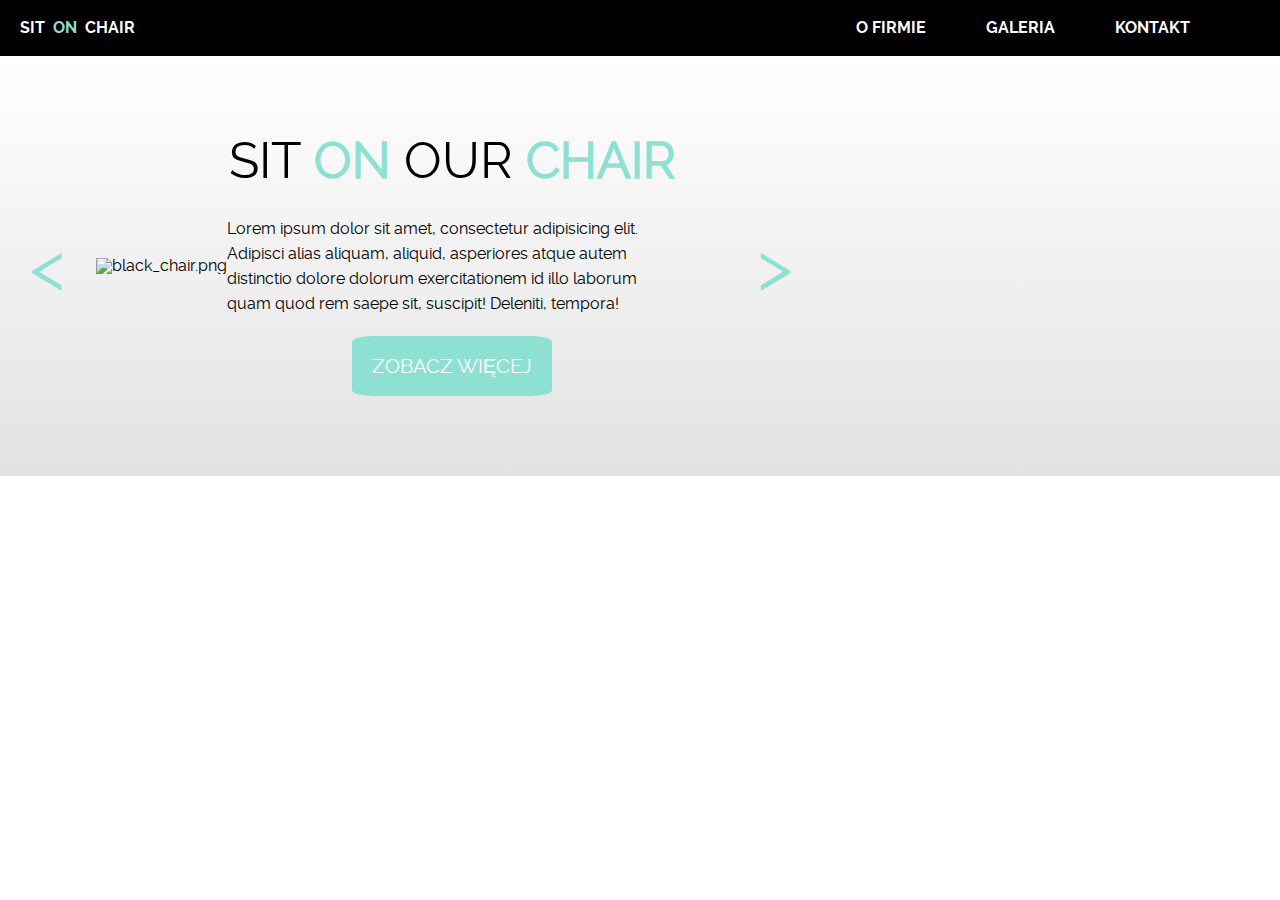
==== index.html @ efcd1d14 "Section 1 skonczony, trzeba bedzie go kiedys powiekszyc" ====
<!DOCTYPE html>
<html lang="en">
<head>
    <meta charset="UTF-8">
    <title>Kacper Prosniak - Project Module 1</title>
    <link rel="stylesheet" href="css/reset.css"/>
    <link rel="stylesheet" href="css/style.css"/>
</head>
<body>
<header>
    <nav class="container">
        <p>SIT <span>ON</span> CHAIR</p>
        <div>
        <ul class="firma">
            <li><a href="#">O FIRMIE</a>
            <ul class="dropdown">
                <li><a href="#">Aktualnosci</a></li>
                <li><a href="#">Nasz team</a></li>
                <li><a href="#">Historia</a></li>
            </ul>
            </li>
            <li><a href="#">GALERIA</a></li>
            <li><a href="#">KONTAKT</a></li>
        </ul>
        </div>
    </nav>
</header>

<section class="section1">
    <div class="container">
        <div class="section1div1"><a href=""> < </a></div>
        <ul>
            <li>
                <img src="images/black_chair.png/" alt="black_chair.png"/>
                <div class="insideSection1">
                    <h2>SIT <span>ON</span> OUR <span>CHAIR</span></h2>
                    <p>Lorem ipsum dolor sit amet, consectetur adipisicing elit. Adipisci alias aliquam, aliquid, asperiores atque autem distinctio dolore dolorum exercitationem id illo laborum quam quod rem saepe sit, suscipit! Deleniti, tempora!</p>
                    <a href="#">ZOBACZ WIĘCEJ</a>
                </div>
            </li>
        </ul>
        <div class="section1div2"><a href=""> > </a></div>
    </div>
</section>

<footer></footer>

</body>
</html>
---- css/style.css ----
@font-face {
    font-family: "Raleway";
    src: url("../raleway/raleway-regular-webfont.woff") format("woff"), url("../raleway/raleway-regular-webfont.woff2") format("woff2");
    font-weight: normal;
}

@font-face {
    font-family: "RalewayLight";
    src: url("../raleway/raleway-light-webfont.woff") format("woff"), url("../raleway/raleway-light-webfont.woff2") format("woff2");
    font-weight: normal;
}

@font-face {
    font-family: "RalewayBold";
    src: url("../raleway/raleway-bold-webfont.woff") format("woff"), url("../raleway/raleway-bold-webfont.woff2") format("woff2");
    font-weight: normal;
}

body {
    font-family: "Raleway", sans-serif;
    font-weight: normal;
}

.container {
    width: 1280px;
    margin: 0 auto;
}

header {
    color: white;
    background: black;
    width: 100%;
    font-family: "RalewayBold", sans-serif;
}

header nav {
    display: flex;
    justify-content: space-between;
    padding: 20px;
}

header p {
    display: flex;
    align-self: center;

}

header span {
    padding: 0 8px;
    color: #8de0d2;
}

header nav .firma {
    display: flex;
    padding-right: 40px;
}

header li {
    padding: 0 30px;
}

header a {
    text-decoration: none;
    color: white;
}

.dropdown {
    font-family: "Raleway", sans-serif;
    position: absolute;
    padding-top: 38px;
}

ul {
    list-style: none;
}

.firma li {
    position: relative;
}

ul li:hover .dropdown {
    display: block;
}

.dropdown {
    display: none;
}

.dropdown:hover {
    display: block;
}



.dropdown li {
    padding: 9px;
    position: relative;
    background-color: black;
    left: calc(50% - 68px);
    bottom: 17px;

}

.dropdown:before {
    content: "";
    width: 0;
    height: 0;
    display: block;
    border-bottom: 13px solid black;
    border-left: 13px solid transparent;
    border-right: 13px solid transparent;
    position: relative;
    left: 24px;
    bottom: 17px;
}

.section1 {
    width: 100%;
    background: linear-gradient(white, #e2e2e2);
    padding: 80px 0;
}

.section1 div ul li {
    display: flex;
    align-items: center;
}

.section1 div ul li div {
    display: flex;
    align-items: center;
    flex-direction: column;
}

.insideSection1 h2 {
    font-size: 50px;
    margin-bottom: 30px;
}

.insideSection1 span {
    color: #8de0d2;
    font-weight: bold;
}

.insideSection1 p {
    margin-bottom: 20px;
    width: 450px;
    line-height: 25px;
}

.insideSection1 a {
    width: 200px;
    height: 60px;
    color: white;
    font-size: 20px;
    background-color: #8de0d2;
    border-radius: 10%;
    text-decoration: none;
    display: flex;
    justify-content: center;
    align-items: center;
}

.section1div1, .section1div2 {
    font-size: 70px;
    display: flex;
    color: #8de0d2;
    text-decoration: none;
}

section > div {
    display: flex;
    flex-direction: row;
    align-items: center;
}

.section1div1 a, .section1div2 a{
    font-size: 70px;
    display: flex;
    color: #8de0d2;
    text-decoration: none;
    padding: 0 30px;
}

.section1div2 a {
    padding-left: 80px;
}
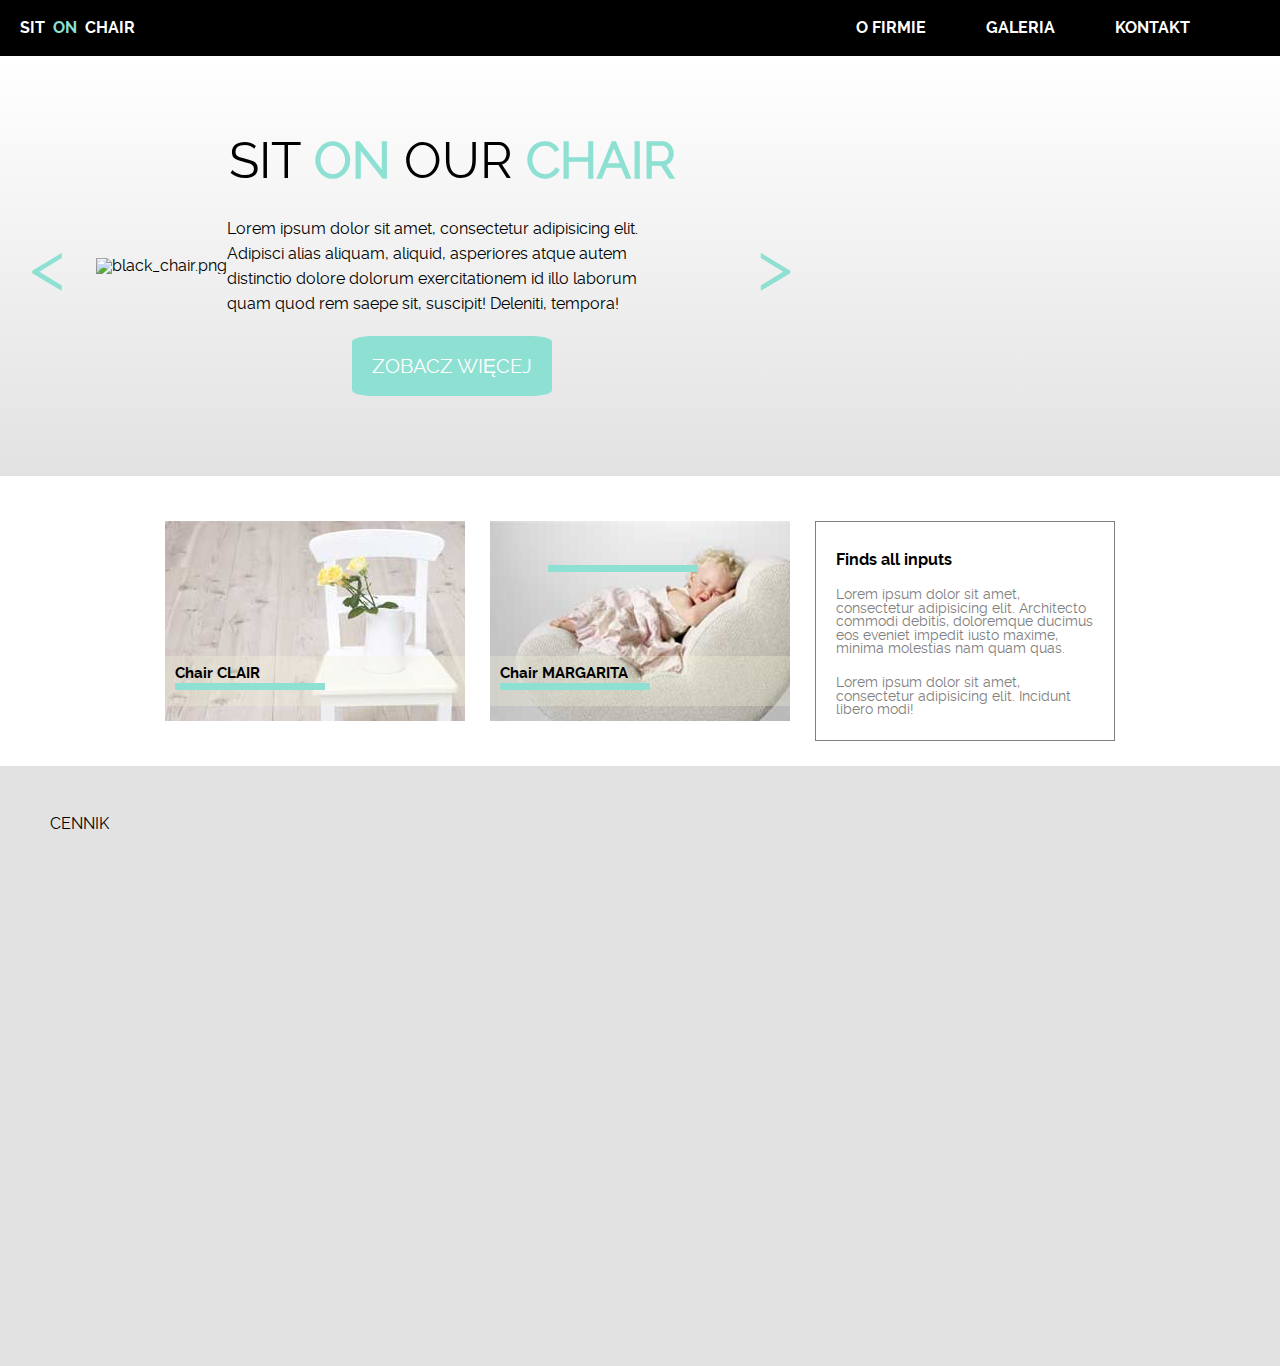
==== commit 573c944d: "Sekcja 2 skonczona, poczatek sekcji 3" ====
--- a/index.html
+++ b/index.html
@@ -11,17 +11,18 @@
     <nav class="container">
         <p>SIT <span>ON</span> CHAIR</p>
         <div>
-        <ul class="firma">
-            <li><a href="#">O FIRMIE</a>
-            <ul class="dropdown">
-                <li><a href="#">Aktualnosci</a></li>
-                <li><a href="#">Nasz team</a></li>
-                <li><a href="#">Historia</a></li>
+            <ul class="firma">
+                <li><a href="#">O FIRMIE</a>
+                    <ul class="dropdown">
+                        <!-- Tutaj wlatuje wyskakujace okienko -->
+                        <li><a href="#">Aktualnosci</a></li>
+                        <li><a href="#">Nasz team</a></li>
+                        <li><a href="#">Historia</a></li>
+                    </ul>
+                </li>
+                <li><a href="#">GALERIA</a></li>
+                <li><a href="#">KONTAKT</a></li>
             </ul>
-            </li>
-            <li><a href="#">GALERIA</a></li>
-            <li><a href="#">KONTAKT</a></li>
-        </ul>
         </div>
     </nav>
 </header>
@@ -34,7 +35,9 @@
                 <img src="images/black_chair.png/" alt="black_chair.png"/>
                 <div class="insideSection1">
                     <h2>SIT <span>ON</span> OUR <span>CHAIR</span></h2>
-                    <p>Lorem ipsum dolor sit amet, consectetur adipisicing elit. Adipisci alias aliquam, aliquid, asperiores atque autem distinctio dolore dolorum exercitationem id illo laborum quam quod rem saepe sit, suscipit! Deleniti, tempora!</p>
+                    <p>Lorem ipsum dolor sit amet, consectetur adipisicing elit. Adipisci alias aliquam, aliquid,
+                        asperiores atque autem distinctio dolore dolorum exercitationem id illo laborum quam quod rem
+                        saepe sit, suscipit! Deleniti, tempora!</p>
                     <a href="#">ZOBACZ WIĘCEJ</a>
                 </div>
             </li>
@@ -43,6 +46,32 @@
     </div>
 </section>
 
+<section class="section2">
+    <div class="section2div">
+        <div class="clair">
+            <p>Chair CLAIR</p>
+        </div>
+        <div class="margarita">
+            <p>Chair MARGARITA</p>
+        </div>
+        <div class="section2div2">
+            <h3>Finds all inputs</h3>
+            <p>Lorem ipsum dolor sit amet, consectetur adipisicing elit. Architecto commodi debitis, doloremque ducimus
+                eos eveniet impedit iusto maxime, minima molestias nam quam quas.</p>
+            <p>Lorem ipsum dolor sit amet, consectetur adipisicing elit. Incidunt libero modi!</p>
+        </div>
+    </div>
+</section>
+
+<section class="section3">
+    <p>CENNIK</p>
+    <div>
+        <div></div>
+        <div></div>
+        <div></div>
+    </div>
+</section>
+
 <footer></footer>
 
 </body>
--- a/css/style.css
+++ b/css/style.css
@@ -39,6 +39,7 @@
     padding: 20px;
 }
 
+
 header p {
     display: flex;
     align-self: center;
@@ -69,6 +70,7 @@
     position: absolute;
     padding-top: 38px;
 }
+/* Tutaj zaczyna sie wyskakujace okienko */
 
 ul {
     list-style: none;
@@ -81,14 +83,12 @@
 ul li:hover .dropdown {
     display: block;
 }
+/* Gdy najedziemy myszka na li, czyli na "Firma" to wyskakuje nam dropdown */
 
 .dropdown {
     display: none;
 }
-
-.dropdown:hover {
-    display: block;
-}
+/* Ogolnie dropdown jest znikniety*/
 
 
 
@@ -98,7 +98,6 @@
     background-color: black;
     left: calc(50% - 68px);
     bottom: 17px;
-
 }
 
 .dropdown:before {
@@ -113,6 +112,7 @@
     left: 24px;
     bottom: 17px;
 }
+/* Dwa powyzsze pozwalaja na zrobienie strzalki z borderow*/
 
 .section1 {
     width: 100%;
@@ -159,6 +159,7 @@
     justify-content: center;
     align-items: center;
 }
+/* insideSection1 to napisy obok fotela */
 
 .section1div1, .section1div2 {
     font-size: 70px;
@@ -166,6 +167,7 @@
     color: #8de0d2;
     text-decoration: none;
 }
+/* section1div1 i div2 to znaczki < i > */
 
 section > div {
     display: flex;
@@ -185,4 +187,101 @@
     padding-left: 80px;
 }
 
-
+.section2div {
+    width: 100%;
+    margin: 0 auto;
+    display: flex;
+    flex-direction: row;
+    justify-content: center;
+    padding: 20px;
+}
+
+.section2div div:first-child {
+    background-image: url("../images/box1_img.jpg");
+    width: 300px;
+    height: 200px;
+}
+
+.section2div div:nth-child(2) {
+    background-image: url("../images/box2_img.jpg");
+    width: 300px;
+    height: 200px;
+    margin: 25px;
+}
+
+.section2div div:last-child {
+    border: 1px solid gray;
+    width: 300px;
+    height: 220px;
+    margin-top: 20px;
+    padding: 10px;
+}
+
+.section2div div h3 {
+    padding: 10px;
+    padding-top: 20px;
+    font-family: RalewayBold, sans-serif;
+}
+
+.section2div .section2div2 p {
+    padding: 10px;
+    font-size: 0.85rem;
+    color: gray;
+}
+
+.clair, .margarita {
+    display: flex;
+    position: relative;
+}
+
+.clair p, .margarita p {
+    padding: 10px;
+    height: 50px;
+    font-size: 0.95rem;
+    color: black;
+    display: block;
+    font-family: RalewayBold, sans-serif;
+    width: 100%;
+    background-color: rgba(245, 245, 220, 0.3);
+    position: absolute;
+    top: 135px;
+}
+
+div.clair p:before {
+    content: "";
+    height: 7px;
+    width: 150px;
+    background-color: #8de0d2;
+    position: absolute;
+    top: 27px;
+}
+
+div.margarita p:before {
+    content: "";
+    height: 7px;
+    width: 150px;
+    background-color: #8de0d2;
+    position: absolute;
+    top: 27px;
+}
+
+div.section2div2 h3:after {
+    content: "";
+    height: 7px;
+    width: 150px;
+    background-color: #8de0d2;
+    position: absolute;
+    bottom: 328px;
+    right: 582px;
+}
+
+.section3 {
+    background-color: #e2e2e2;
+    height: 600px;
+    width: 100%;
+    margin: 0 auto;
+    padding: 50px;
+}
+
+.section3 > p {
+}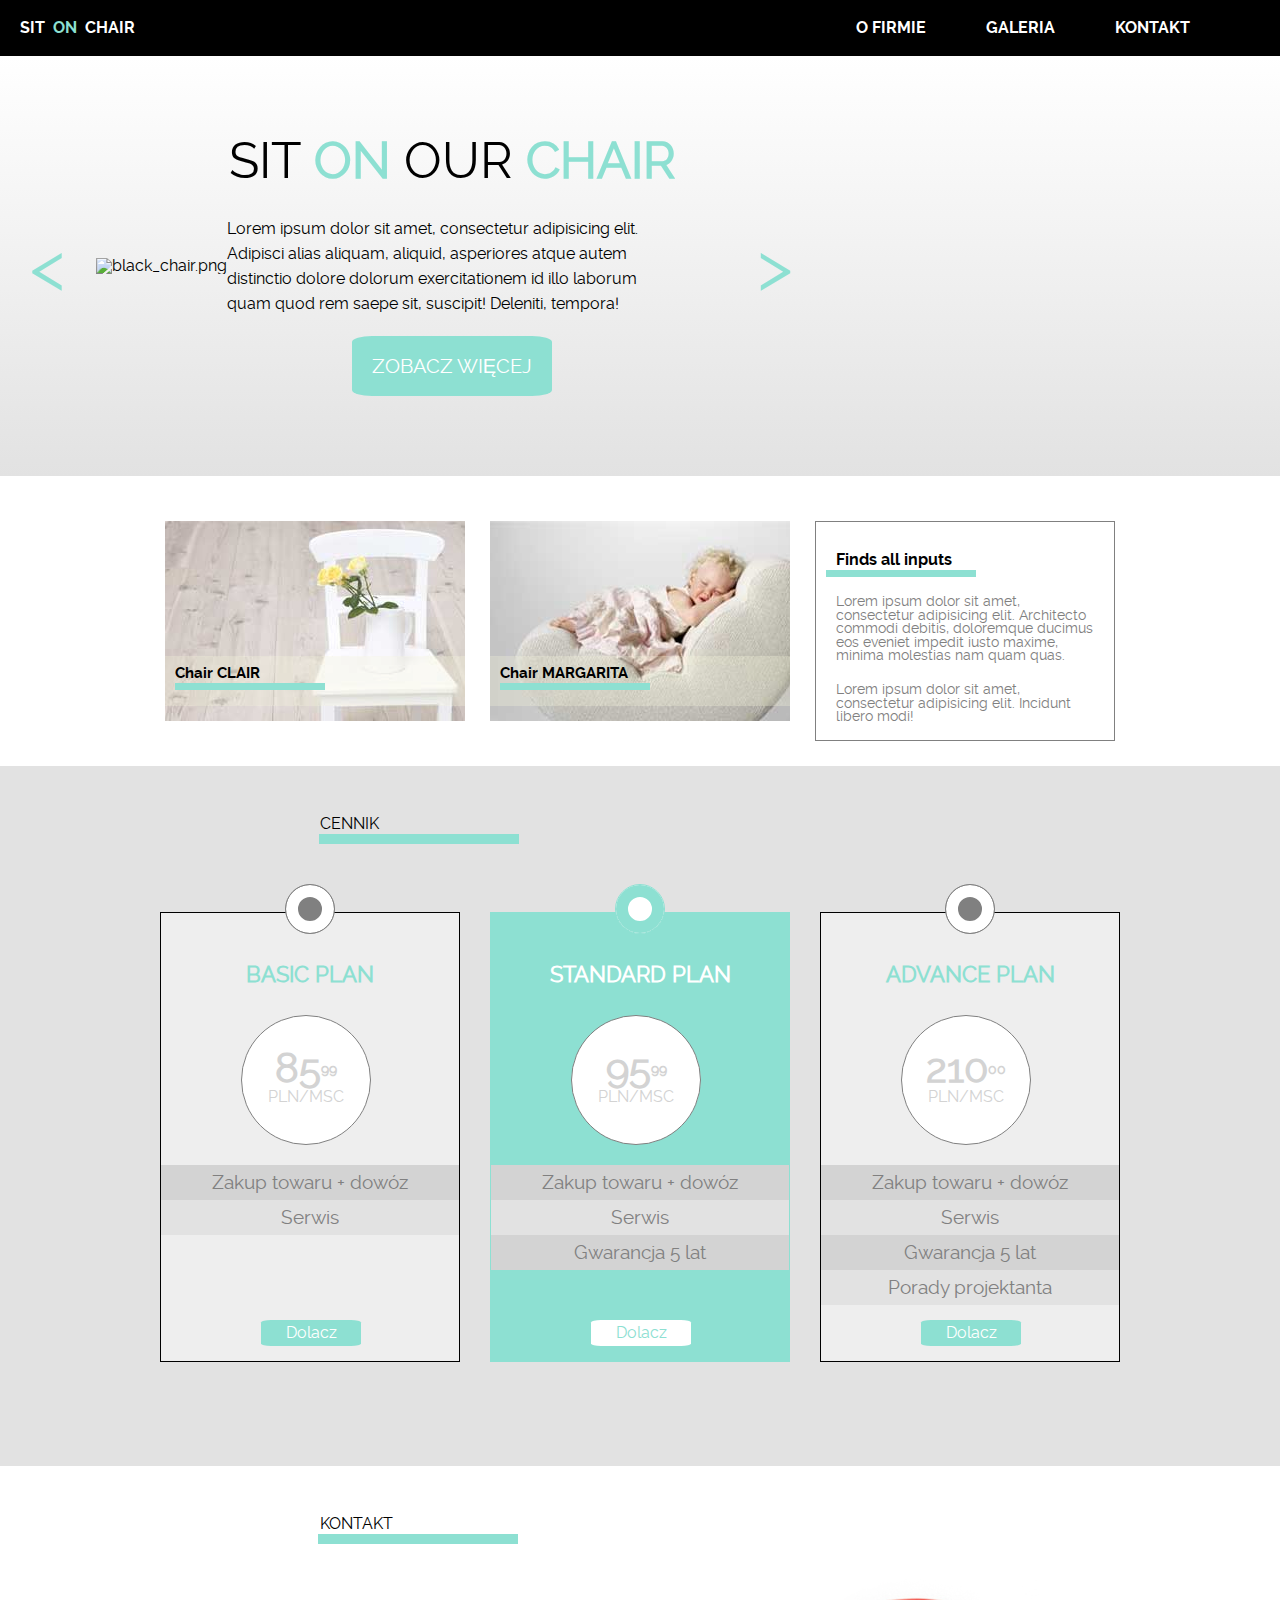
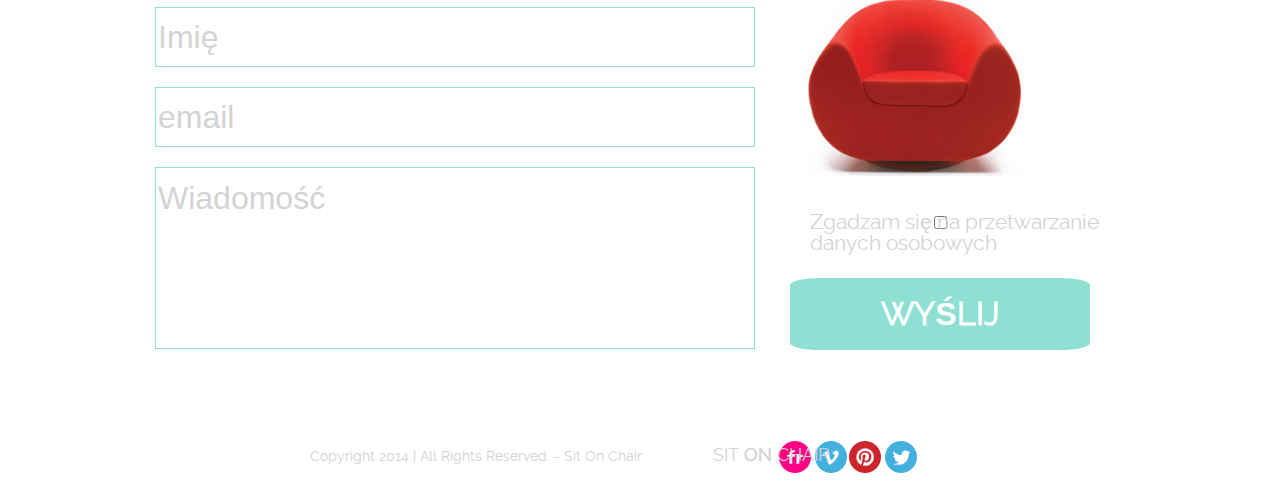
==== commit d848c3bf: "Wersja projektu bez poprawek kosmetycznych" ====
--- a/index.html
+++ b/index.html
@@ -56,6 +56,7 @@
         </div>
         <div class="section2div2">
             <h3>Finds all inputs</h3>
+            <div class="line"></div>
             <p>Lorem ipsum dolor sit amet, consectetur adipisicing elit. Architecto commodi debitis, doloremque ducimus
                 eos eveniet impedit iusto maxime, minima molestias nam quam quas.</p>
             <p>Lorem ipsum dolor sit amet, consectetur adipisicing elit. Incidunt libero modi!</p>
@@ -63,16 +64,89 @@
     </div>
 </section>
 
-<section class="section3">
-    <p>CENNIK</p>
-    <div>
-        <div></div>
-        <div></div>
-        <div></div>
+<section class="section3 container">
+    <div class="priceList">CENNIK
+        <div class="underline"></div>
+    </div>
+    <div class="section3div">
+
+
+        <div class="basic">
+            <div class="circle"></div>
+            <h2>BASIC PLAN</h2>
+            <div class="priceCircle">
+                <p class="price">85<sup>99</sup></p>
+                <p>PLN/MSC</p>
+            </div>
+            <h3>Zakup towaru + dowóz</h3>
+            <h4>Serwis</h4>
+            <p>Dolacz</p>
+        </div>
+
+        <div class="standard">
+            <div class="circle"></div>
+            <h2>STANDARD PLAN</h2>
+            <div class="priceCircle">
+                <p class="price">95<sup>99</sup></p>
+                <p>PLN/MSC</p>
+            </div>
+            <h3>Zakup towaru + dowóz</h3>
+            <h4>Serwis</h4>
+            <h5>Gwarancja 5 lat</h5>
+            <p>Dolacz</p>
+        </div>
+
+        <div class="advance">
+            <div class="circle"></div>
+            <h2>ADVANCE PLAN</h2>
+            <div class="priceCircle">
+                <p class="price">210<sup>00</sup></p>
+                <p>PLN/MSC</p>
+            </div>
+            <h3>Zakup towaru + dowóz</h3>
+            <h4>Serwis</h4>
+            <h5>Gwarancja 5 lat</h5>
+            <h6>Porady projektanta</h6>
+            <p>Dolacz</p>
+        </div>
+
     </div>
 </section>
 
-<footer></footer>
+<section class="section4 container">
+
+    <div class="priceList">KONTAKT
+        <div class="underline"></div>
+    </div>
+    <div class="section4div">
+        <div class="form">
+            <form>
+                <p><input type="text" placeholder="Imię"></p>
+                <p><input type="email" placeholder="email"></p>
+                <p><input type="text" name="message" placeholder="Wiadomość"></p>
+            </form>
+        </div>
+        <div class="side">
+            <img src="images/red_chair.png" alt="red-chair">
+            <input type="checkbox">
+            <p class="agree">Zgadzam się na przetwarzanie danych osobowych</p>
+
+            <p class="send">WYŚLIJ</p>
+        </div>
+    </div>
+
+</section>
+
+<footer>
+    <p>Copyright 2014 | All Rights Reserved. - Sit On Chair</p>
+    <div class="images">
+    <img src="images/flickr.png">
+    <img src="images/vimeo.png">
+    <img src="images/pinterest.png">
+    <img src="images/twitter.png">
+    </div>
+        <p>SIT <span>ON</span> CHAIR</p>
+</footer>
 
 </body>
 </html>--- a/css/style.css
+++ b/css/style.css
@@ -187,6 +187,8 @@
     padding-left: 80px;
 }
 
+
+/*Sekcja druga*/
 .section2div {
     width: 100%;
     margin: 0 auto;
@@ -202,7 +204,7 @@
     height: 200px;
 }
 
-.section2div div:nth-child(2) {
+.section2div > div:nth-child(2) {
     background-image: url("../images/box2_img.jpg");
     width: 300px;
     height: 200px;
@@ -217,7 +219,7 @@
     padding: 10px;
 }
 
-.section2div div h3 {
+.section2div h3 {
     padding: 10px;
     padding-top: 20px;
     font-family: RalewayBold, sans-serif;
@@ -265,23 +267,418 @@
     top: 27px;
 }
 
-div.section2div2 h3:after {
-    content: "";
+
+.section2div2 .line {
     height: 7px;
     width: 150px;
     background-color: #8de0d2;
-    position: absolute;
-    bottom: 328px;
-    right: 582px;
-}
-
+    position: relative;
+    bottom: 8px;
+    right: 0;
+}
+
+
+/* Sekcja trzecia, bloki z opcjami basic/standard/advance */
 .section3 {
     background-color: #e2e2e2;
-    height: 600px;
+    height: 700px;
     width: 100%;
     margin: 0 auto;
     padding: 50px;
-}
-
-.section3 > p {
-}+    position: relative;
+}
+
+.section3div {
+    display: flex;
+    flex-direction: row;
+    justify-content: center;
+    position: relative;
+    top: 80px;
+
+}
+
+.section3 > .priceList {
+    position: relative;
+    left: 270px;
+}
+
+.section3 .priceList .underline {
+    width: 200px;
+    height: 10px;
+    background-color: #8de0d2;
+    position: relative;
+    top: 15px;
+    right: 60px;
+}
+
+.basic {
+    width: 300px;
+    height: 450px;
+    border: 1px solid black;
+    position: relative;
+    background-color: #eeeeee;
+}
+
+.standard {
+    width: 300px;
+    height: 450px;
+    border: 1px solid #8de0d2;
+    margin: 0 30px;
+    position: relative;
+    background-color: #8de0d2;
+}
+
+.advance {
+    width: 300px;
+    height: 450px;
+    border: 1px solid black;
+    position: relative;
+    background-color: #eeeeee;
+}
+
+.basic > h2, .standard > h2, .advance > h2 {
+    font-size: 1.4rem;
+    text-align: center;
+    font-weight: bold;
+}
+
+
+/* Ozdobne kółko na granicy bloków z ofertami basic/standard/advance */
+.circle {
+    width: 50px;
+    height: 50px;
+    border-radius: 50%;
+    position: relative;
+    background-color: red;
+    left: calc(50% - 25px);
+    bottom: 29px;
+}
+
+.section3div h3, .section3div h4, .section3div h5, .section3div h6 {
+    font-size: 1.2rem;
+    text-align: center;
+    position: relative;
+    top: 50px;
+    line-height: 25px;
+    padding: 5px;
+    color: gray;
+}
+
+.section3div h3, .section3div h5 {
+    background-color: lightgray;
+}
+
+.section3div h4, .section3div h6 {
+    background-color: #e2e2e2;
+}
+
+
+
+/*Kółko z ceną dla basic*/
+.basic .priceCircle {
+    width: 130px;
+    height: 130px;
+    border-radius: 50%;
+    background-color: white;
+    position: relative;
+    left: 80px;
+    top: 30px;
+    text-align: center;
+    border: 1px solid grey;
+    display: flex;
+    flex-direction: column;
+}
+
+.basic > h2 {
+    color: #8de0d2;
+}
+
+.basic > p {
+    position: relative;
+    bottom: -135px;
+    background-color: #8de0d2;
+    text-align: center;
+    width: 100px;
+    left: 100px;
+    color: white;
+    padding: 5px;
+    border-radius: 10%;
+}
+
+.basic .priceCircle p {
+    color: lightgray;
+    position: relative;
+    top: 33px;
+}
+
+.basic div > p:first-of-type {
+    font-size: 2.5rem;
+    font-weight: bold;
+}
+
+.basic div > p > sup {
+    font-size: 0.9rem;
+    position: relative;
+    bottom: 8px;
+}
+
+.basic .circle {
+    background-color: gray;
+    box-shadow: inset 0 0 0 12px white;
+    border: 1px solid gray;
+}
+
+/* kółko z ceną dla standard */
+.standard > p {
+    position: relative;
+    bottom: -100px;
+    background-color: white;
+    text-align: center;
+    width: 100px;
+    padding: 5px;
+    border-radius: 10%;
+    left: 100px;
+    color: #8de0d2;
+}
+
+.standard > h2 {
+    color: white;
+}
+
+.standard .priceCircle p {
+    color: lightgray;
+    position: relative;
+    top: 33px;
+}
+
+.standard div > p:first-of-type {
+    font-size: 2.5rem;
+    font-weight: bold;
+}
+
+.standard div > p > sup {
+    font-size: 0.9rem;
+    position: relative;
+    bottom: 8px;
+}
+
+.standard .priceCircle {
+    width: 130px;
+    height: 130px;
+    border-radius: 50%;
+    background-color: white;
+    position: relative;
+    left: 80px;
+    top: 30px;
+    text-align: center;
+    border: 1px solid grey;
+    display: flex;
+    flex-direction: column;
+}
+
+.standard .circle {
+    background-color: white;
+    box-shadow: inset 0 0 0 12px #8de0d2;
+    border: 1px solid #8de0d2;
+}
+
+
+/* kółko z ceną dla advance */
+.advance > p {
+    position: relative;
+    bottom: -65px;
+    background-color: #8de0d2;
+    text-align: center;
+    width: 100px;
+    left: 100px;
+    color: white;
+    padding: 5px;
+    border-radius: 10%;
+}
+
+.advance > h2 {
+    color: #8de0d2;
+}
+
+
+.advance .priceCircle p {
+    color: lightgray;
+    position: relative;
+    top: 33px;
+}
+
+.advance div > p:first-of-type {
+    font-size: 2.5rem;
+    font-weight: bold;
+}
+
+.advance div > p > sup {
+    font-size: 0.9rem;
+    position: relative;
+    bottom: 8px;
+}
+
+.advance .priceCircle {
+    width: 130px;
+    height: 130px;
+    border-radius: 50%;
+    background-color: white;
+    position: relative;
+    left: 80px;
+    top: 30px;
+    text-align: center;
+    border: 1px solid grey;
+    display: flex;
+    flex-direction: column;
+}
+
+.advance .circle {
+    background-color: gray;
+    box-shadow: inset 0 0 0 12px white;
+    border: 1px solid gray;
+}
+
+/*SEKCJA 4*/
+.section4 {
+    height: 550px;
+    width: 100%;
+    margin: 0 auto;
+    position: relative;
+    padding: 50px;
+}
+
+.section4div {
+    display: flex;
+    justify-content: center;
+    position: relative;
+    margin: 0 auto;
+    top: 50px;
+}
+
+.priceList {
+    position: relative;
+    left: 270px;
+}
+
+.section4 .priceList .underline {
+    width: 200px;
+    height: 10px;
+    background-color: #8de0d2;
+    position: relative;
+    top: 15px;
+    right: 75px;
+}
+
+.form {
+    width: 600px;
+    height: 500px;
+    padding: 15px;
+    position: relative;
+    left: -60px;
+}
+
+.form input[type="text"], .form input[type="email"] {
+    border: 1px solid #8de0d2;
+    width: 600px;
+    height: 60px;
+    font-size: 2rem;
+
+}
+
+.form input[name="message"] {
+    padding-bottom: 150px;
+    padding-top: 30px;
+}
+
+.form ::placeholder {
+    color: lightgray;
+}
+
+.form p {
+    padding: 10px;
+}
+.form p:last-child ::placeholder {
+    text-align: start;
+}
+
+.side {
+    display: flex;
+    flex-direction: column;
+    height: 350px;
+    position: relative;
+    bottom: 80px;
+    right: 0;
+
+}
+
+.side img {
+    width: 250px;
+}
+
+.section4div .send {
+    display: block;
+    width: 300px;
+    height: 80px;
+    color: white;
+    background-color: #8de0d2;
+    border-radius: 10%;
+    font-weight: bold;
+    font-size: 2rem;
+    text-align: center;
+    padding: 20px;
+    margin-top: 35px;
+    position: relative;
+    bottom: 30px;
+    right: 0;
+}
+
+.side input {
+    margin-top: 40px;
+}
+
+.side .agree {
+    display: block;
+    width: 300px;
+    height: 50px;
+    position: relative;
+    bottom: 20px;
+    right: -20px;
+    font-size: 1.3rem;
+    color: lightgray;
+}
+
+/*FOOTER*/
+footer {
+    width: 100%;
+    height: 80px;
+    margin: 0 auto;
+    background-color: white;
+    font-size: 0.9rem;
+    color: lightgray;
+    display: flex;
+    flex-direction: row;
+    align-items: center;
+    justify-content: space-between;
+    padding: 0 20px;
+}
+
+footer .images {
+    display: flex;
+    position: relative;
+    left: 100px;
+}
+
+footer p:last-child {
+    position: relative;
+    right: 430px;
+    font-size: 1.1rem;
+}
+
+footer p:last-child span {
+    font-weight: bold;
+}
+
+footer p:first-child {
+    position: relative;
+    left: 290px;
+}
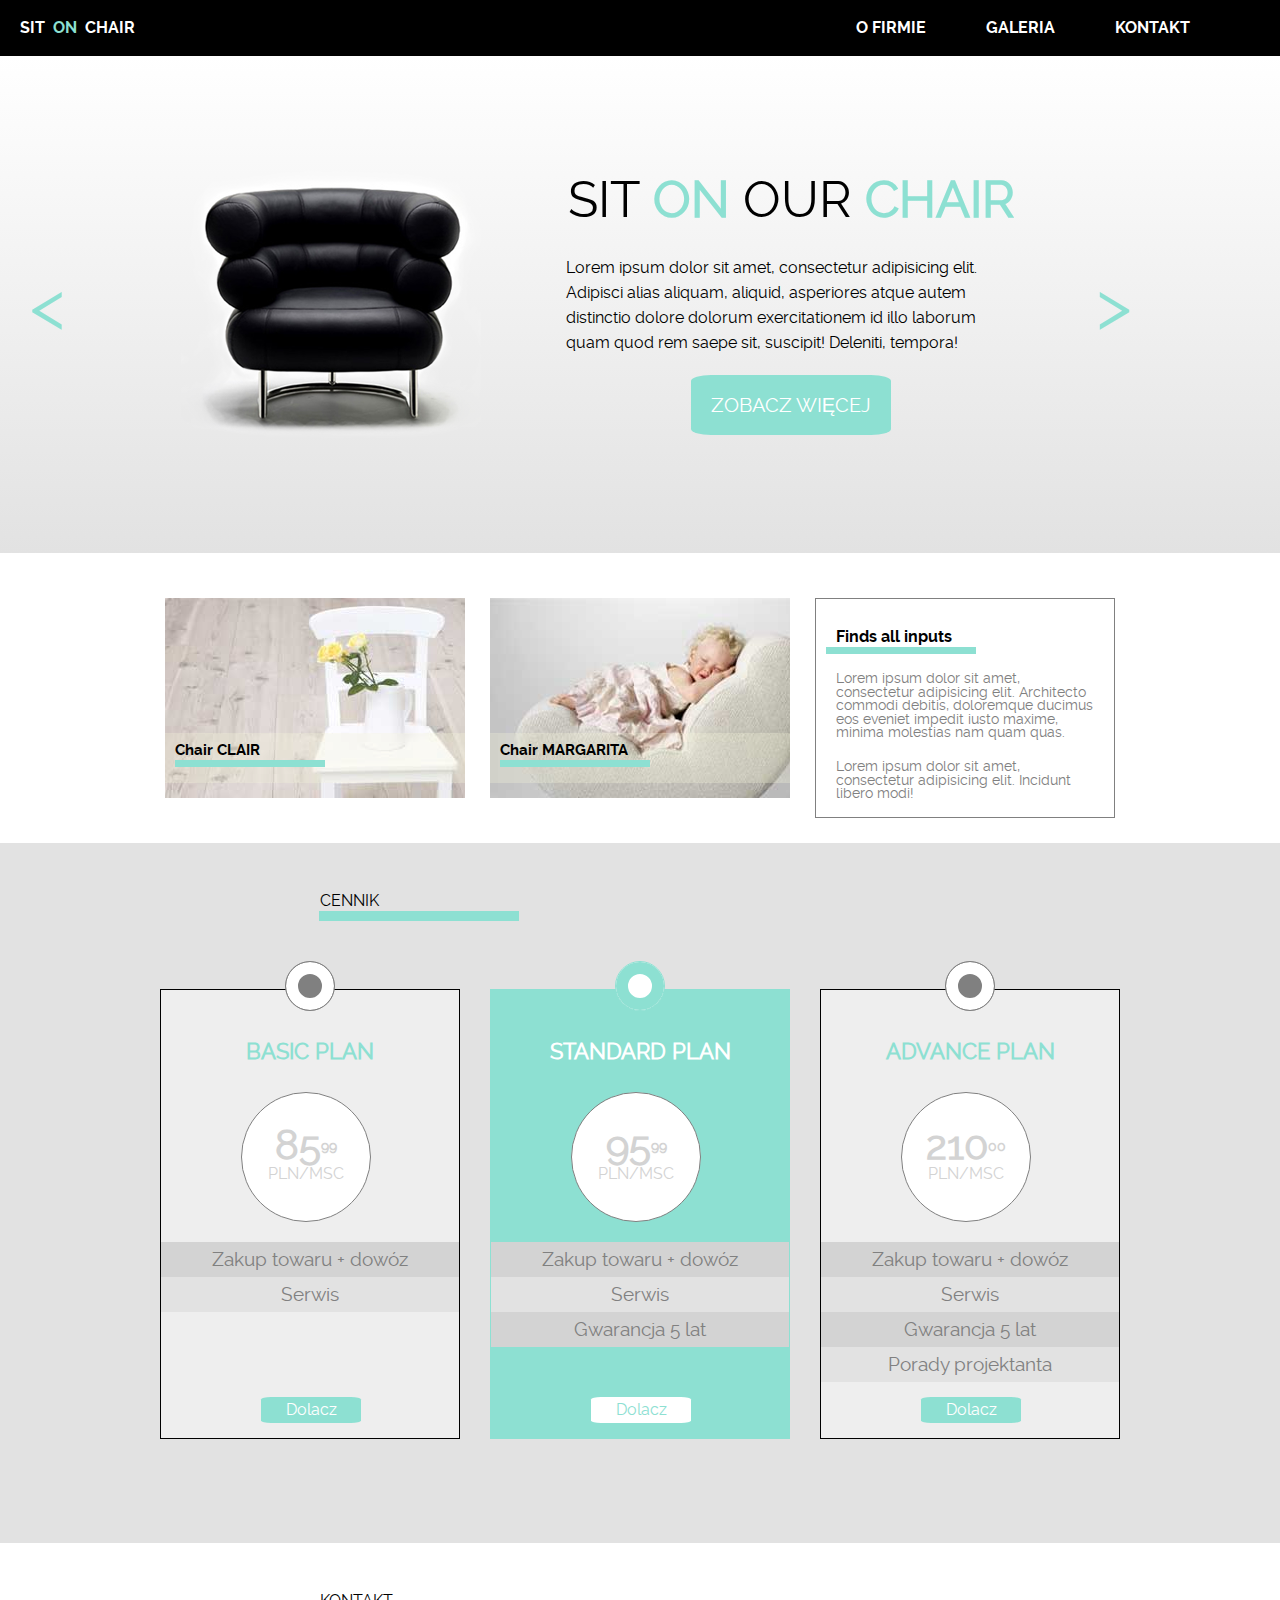
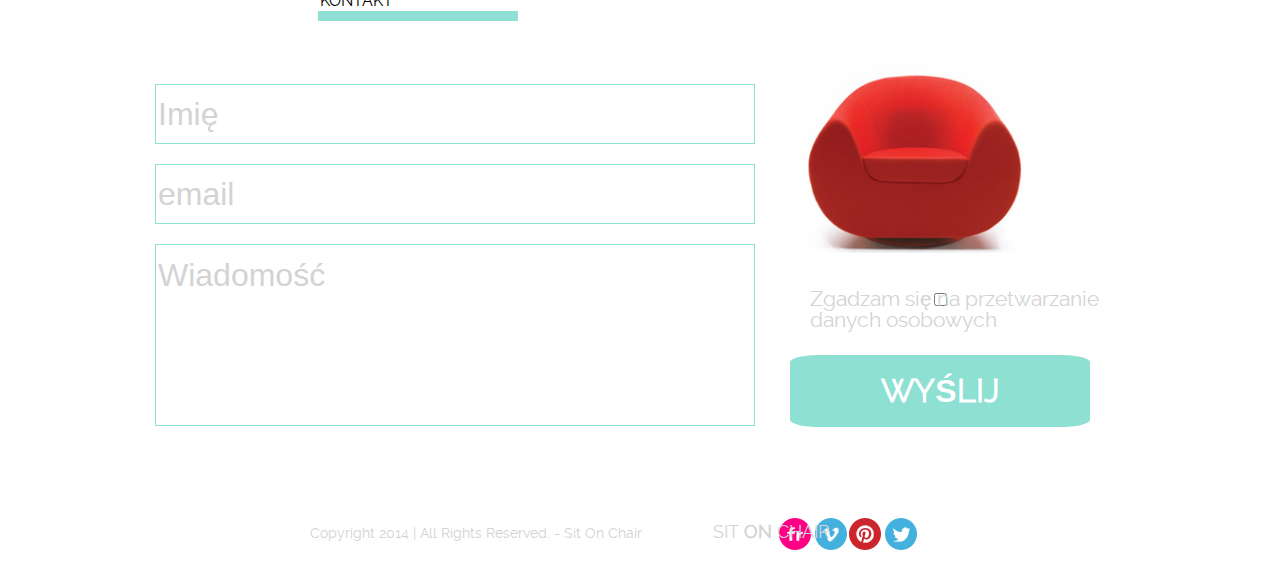
==== commit 7aa5ecfc: "Błąd w ścieżce do obrazka" ====
--- a/index.html
+++ b/index.html
@@ -32,7 +32,7 @@
         <div class="section1div1"><a href=""> < </a></div>
         <ul>
             <li>
-                <img src="images/black_chair.png/" alt="black_chair.png"/>
+                <img src="images/black_chair.png" alt="black_chair.png"/>
                 <div class="insideSection1">
                     <h2>SIT <span>ON</span> OUR <span>CHAIR</span></h2>
                     <p>Lorem ipsum dolor sit amet, consectetur adipisicing elit. Adipisci alias aliquam, aliquid,
@@ -149,4 +149,4 @@
 </footer>
 
 </body>
-</html>+</html>
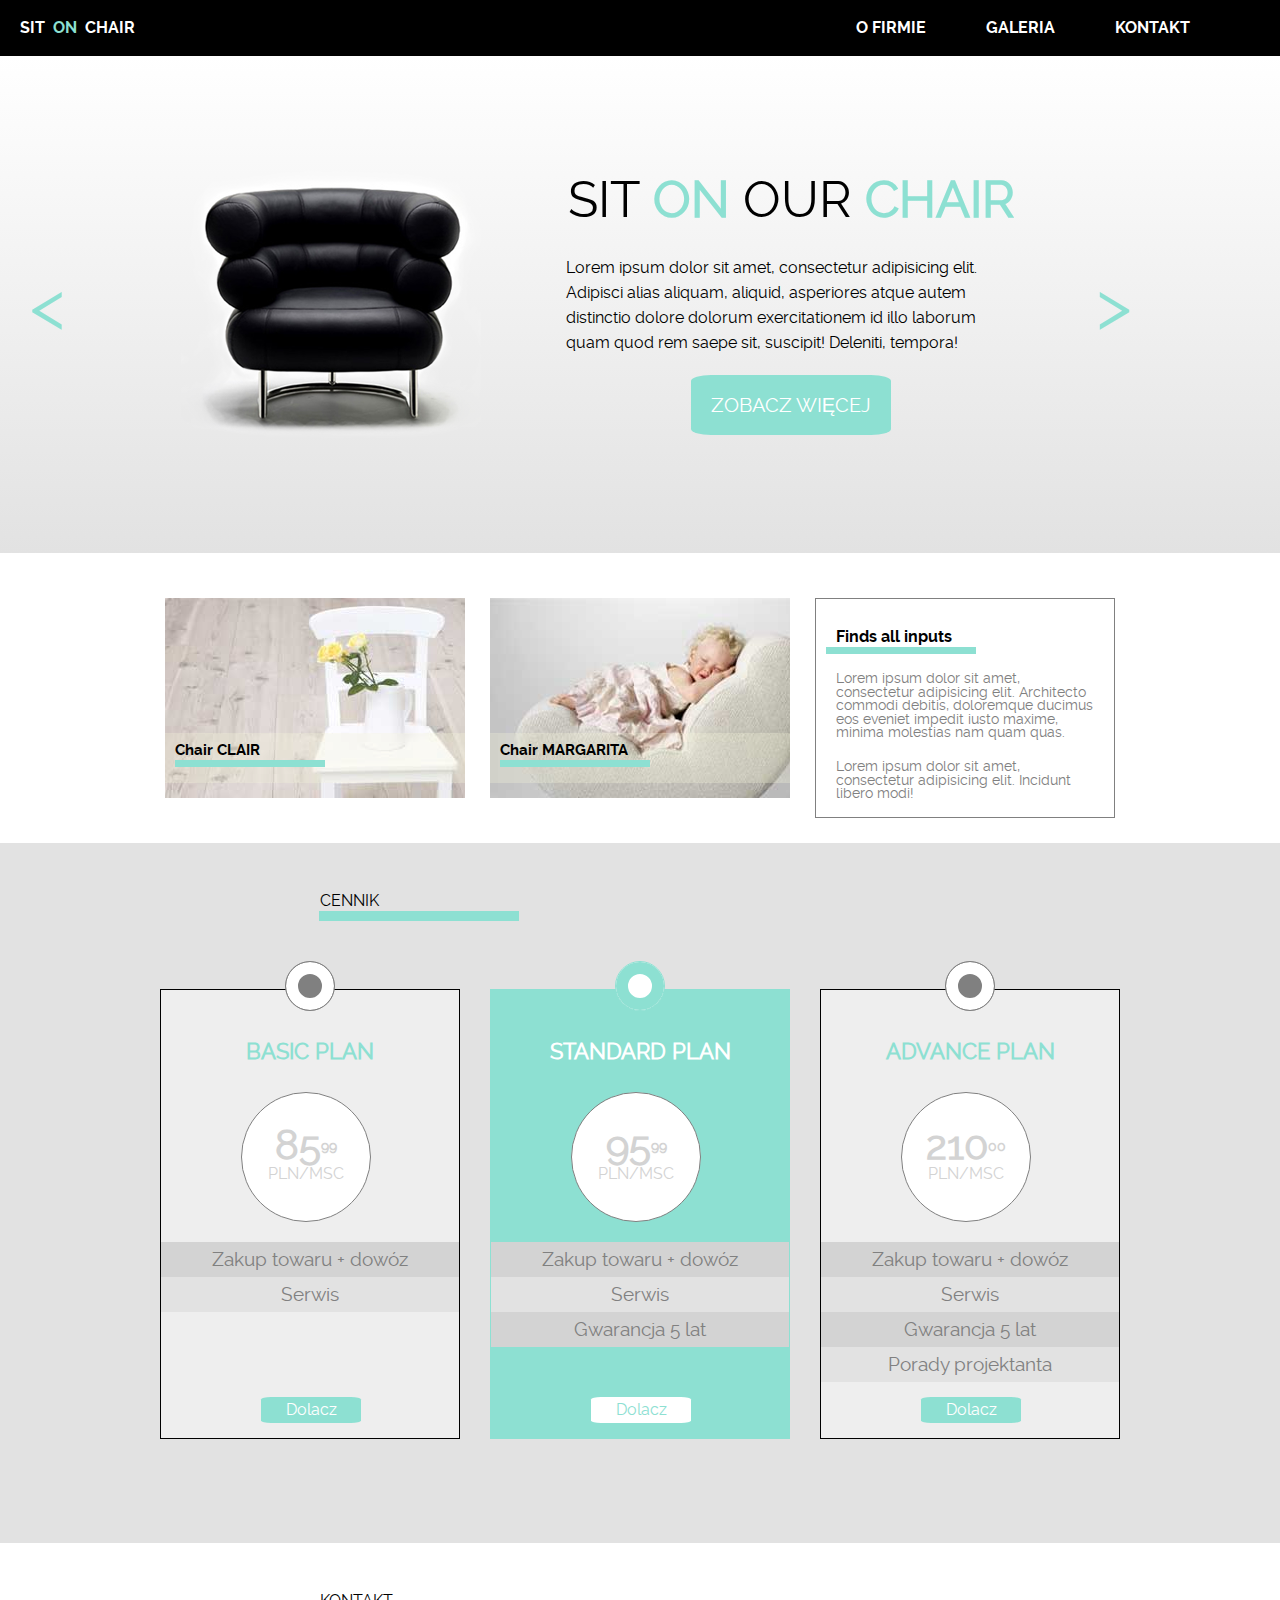
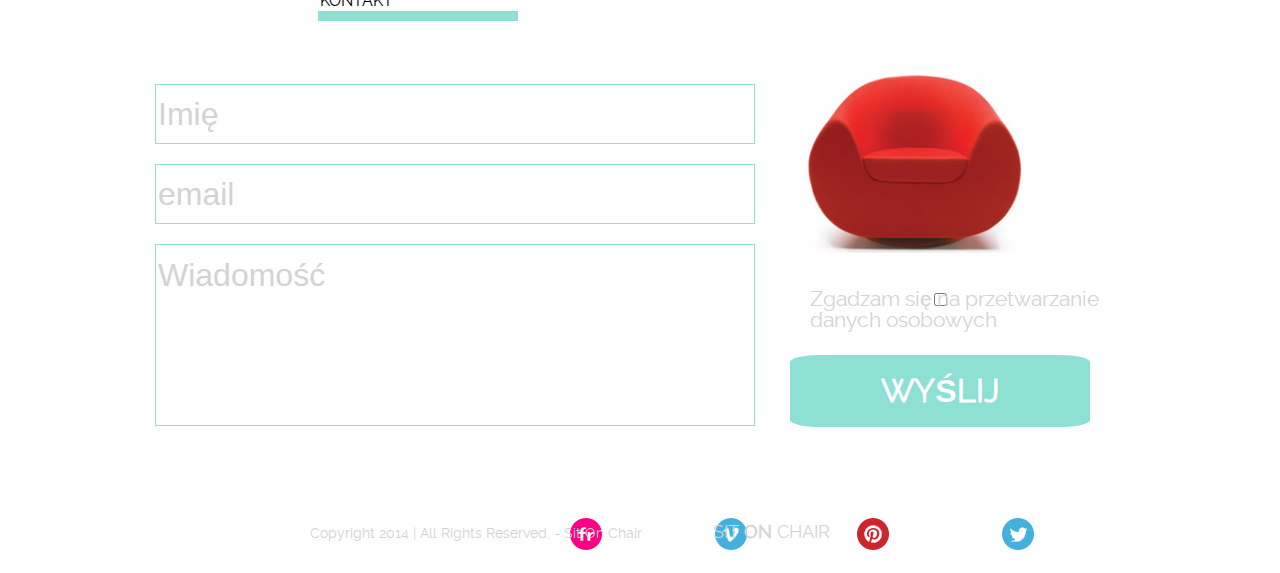
==== commit e60a420e: "Checkbox" ====
--- a/index.html
+++ b/index.html
@@ -27,9 +27,11 @@
     </nav>
 </header>
 
+<!-- Slider nie działa, nie da się przewijać slajdów -->
 <section class="section1">
     <div class="container">
-        <div class="section1div1"><a href=""> < </a></div>
+        <!-- Używamy znaków unicode przy takich niestandardowych znaczkach -->
+        <div class="section1div1"><a href=""> &lt; </a></div>
         <ul>
             <li>
                 <img src="images/black_chair.png" alt="black_chair.png"/>
@@ -42,7 +44,7 @@
                 </div>
             </li>
         </ul>
-        <div class="section1div2"><a href=""> > </a></div>
+        <div class="section1div2"><a href=""> &gt; </a></div>
     </div>
 </section>
 
@@ -128,6 +130,7 @@
         </div>
         <div class="side">
             <img src="images/red_chair.png" alt="red-chair">
+            <!-- Checkbox nie jest ostylowany tak jak na projekcie -->
             <input type="checkbox">
             <p class="agree">Zgadzam się na przetwarzanie danych osobowych</p>
 
@@ -139,7 +142,7 @@
 
 <footer>
     <p>Copyright 2014 | All Rights Reserved. - Sit On Chair</p>
-    <div class="images">
+    <div class="images"></div>
     <img src="images/flickr.png">
     <img src="images/vimeo.png">
     <img src="images/pinterest.png">
--- a/css/style.css
+++ b/css/style.css
@@ -311,6 +311,8 @@
     right: 60px;
 }
 
+/* Zauważ, że te boksy wyglądają tak samo, czemu nie zrobić ich na jednej klasie 
+a ten środkowy po prostu wyróżnić jakąś dodatkową klasą. */
 .basic {
     width: 300px;
     height: 450px;
